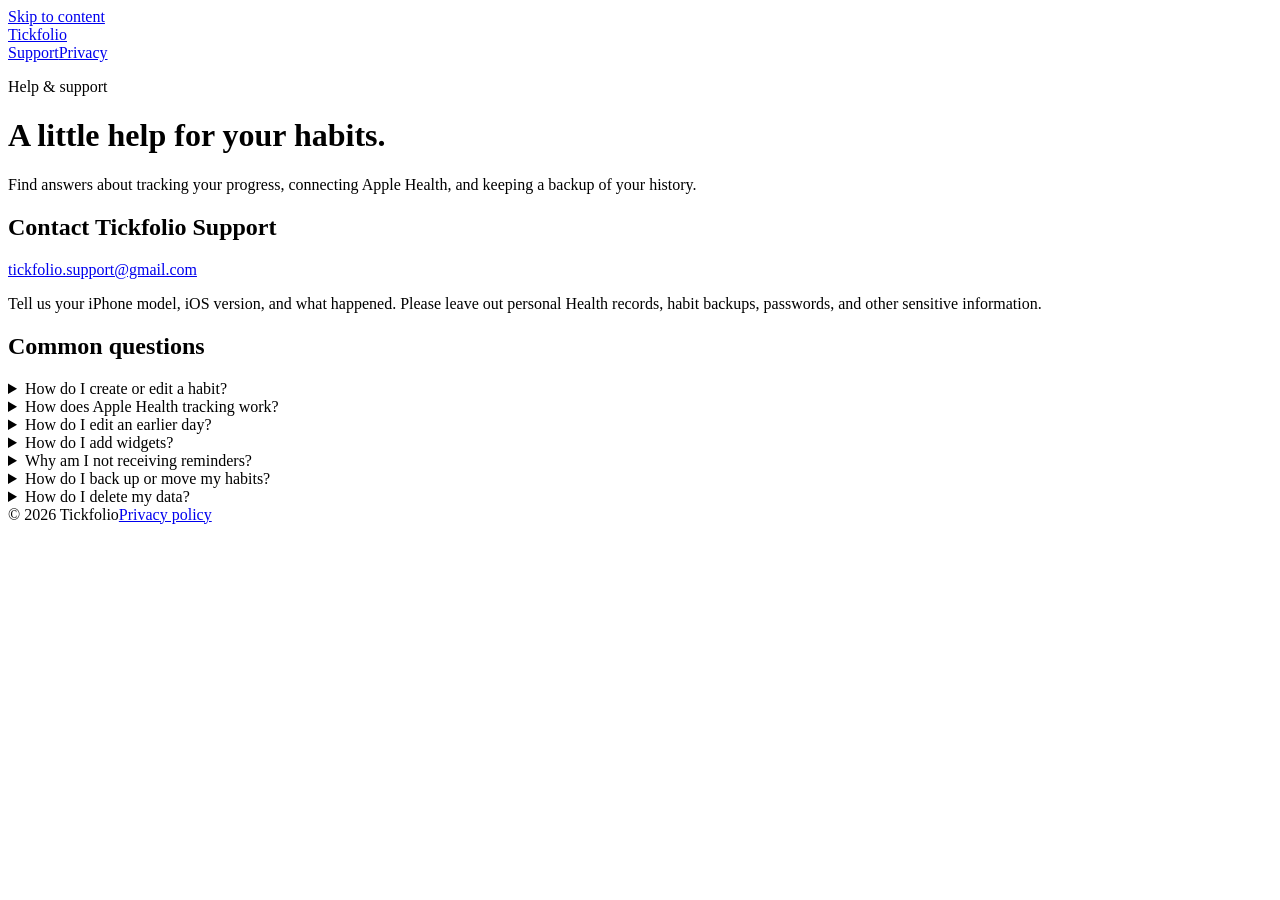
==== index.html @ 2ec6382c "Publish Tickfolio support and privacy pages" ====
<!doctype html>
<html lang="en"><head><meta charset="utf-8"><meta name="viewport" content="width=device-width,initial-scale=1"><title>Tickfolio Support</title><meta name="description" content="Get help with Tickfolio, the iPhone habit tracker. Learn about Apple Health, widgets, reminders, and backups, or contact support."><link rel="stylesheet" href="/tickfolio-support/styles.css"><link rel="icon" type="image/svg+xml" href="data:image/svg+xml,%3Csvg xmlns='http://www.w3.org/2000/svg' viewBox='0 0 32 32'%3E%3Crect width='32' height='32' rx='8' fill='%23075dcc'/%3E%3Cpath d='m8 16 5 5 11-12' fill='none' stroke='white' stroke-width='4'/%3E%3C/svg%3E"></head><body><a class="skip" href="#main">Skip to content</a><header><div class="wrap"><nav aria-label="Main navigation"><a class="brand" href="/tickfolio-support/">Tickfolio</a><div class="navlinks"><a href="/tickfolio-support/" aria-current="page">Support</a><a href="/tickfolio-support/privacy/">Privacy</a></div></nav></div></header><div class="wrap"><main id="main"><p class="eyebrow">Help &amp; support</p><h1>A little help for your habits.</h1><p class="lead">Find answers about tracking your progress, connecting Apple Health, and keeping a backup of your history.</p><section class="contact" aria-labelledby="contact-title"><h2 id="contact-title">Contact Tickfolio Support</h2><p><a class="email" href="mailto:tickfolio.support@gmail.com">tickfolio.support@gmail.com</a></p><p class="small">Tell us your iPhone model, iOS version, and what happened. Please leave out personal Health records, habit backups, passwords, and other sensitive information.</p></section><section aria-labelledby="faq-title"><h2 id="faq-title">Common questions</h2><details><summary>How do I create or edit a habit?</summary><p>Tap + on the home screen and choose Yes or No or Measurable. Set your goal and frequency, then save. To edit a habit, tap its name to open statistics and use the pencil button.</p></details><details><summary>How does Apple Health tracking work?</summary><p>Choose Apple Health under Tracking when creating or editing a habit. Connect steps, exercise minutes, mindful minutes, or sleep, and allow access to that measurement. Tickfolio reads Health data; it does not write to Apple Health. You can also use Tickfolio with manual entries only.</p><p>If new readings are missing, check that data exists in the Health app and review Tickfolio’s Health permissions. Then open Settings &amp; data → Apple Health → Refresh Apple Health. Previously saved readings can remain after permission is turned off.</p></details><details><summary>How do I edit an earlier day?</summary><p>Swipe horizontally across the dates on the home screen to go back in time. In a habit’s statistics, choose Calendar → Edit. Tap a yes-or-no date to cycle its state, or a measurable date to enter a value. A manual edit takes priority over automatic Health tracking for that day; “Use Apple Health again” restores automatic tracking while the habit is connected.</p></details><details><summary>How do I add widgets?</summary><p>Touch and hold an empty part of your iPhone Home Screen and open the widget gallery. Search for Tickfolio, choose a widget, and add it. Touch and hold the widget and choose Edit Widget to select a habit. The Checkmark widget can update a yes-or-no habit; entering a measured value opens the app.</p></details><details><summary>Why am I not receiving reminders?</summary><p>Edit the habit and turn on its reminder, then select the time and days. Allow notifications for Tickfolio in your iPhone’s Settings. Also check whether Focus or your notification settings are silencing alerts.</p></details><details><summary>How do I back up or move my habits?</summary><p>Open Settings &amp; data → Export backup, and save the file somewhere you can find again. Import backup adds copies of the saved habits without replacing your existing habits. CSV export is for viewing history in a spreadsheet. Turn on Include Apple Health history before exporting if you want saved Health readings included. After restoring, reconnect Apple Health to resume automatic updates. There is no automatic sync between devices.</p></details><details><summary>How do I delete my data?</summary><p>Delete an individual habit from the selection menu, or use Delete all habits in Settings &amp; data to remove your habits and their saved Health history. This does not delete the original records in Apple Health. Exported files and device backups are separate copies; remove those from their storage locations if you no longer want them.</p></details></section></main><footer><div class="footerline"><span>© 2026 Tickfolio</span><a href="/tickfolio-support/privacy/">Privacy policy</a></div></footer></div></body></html>
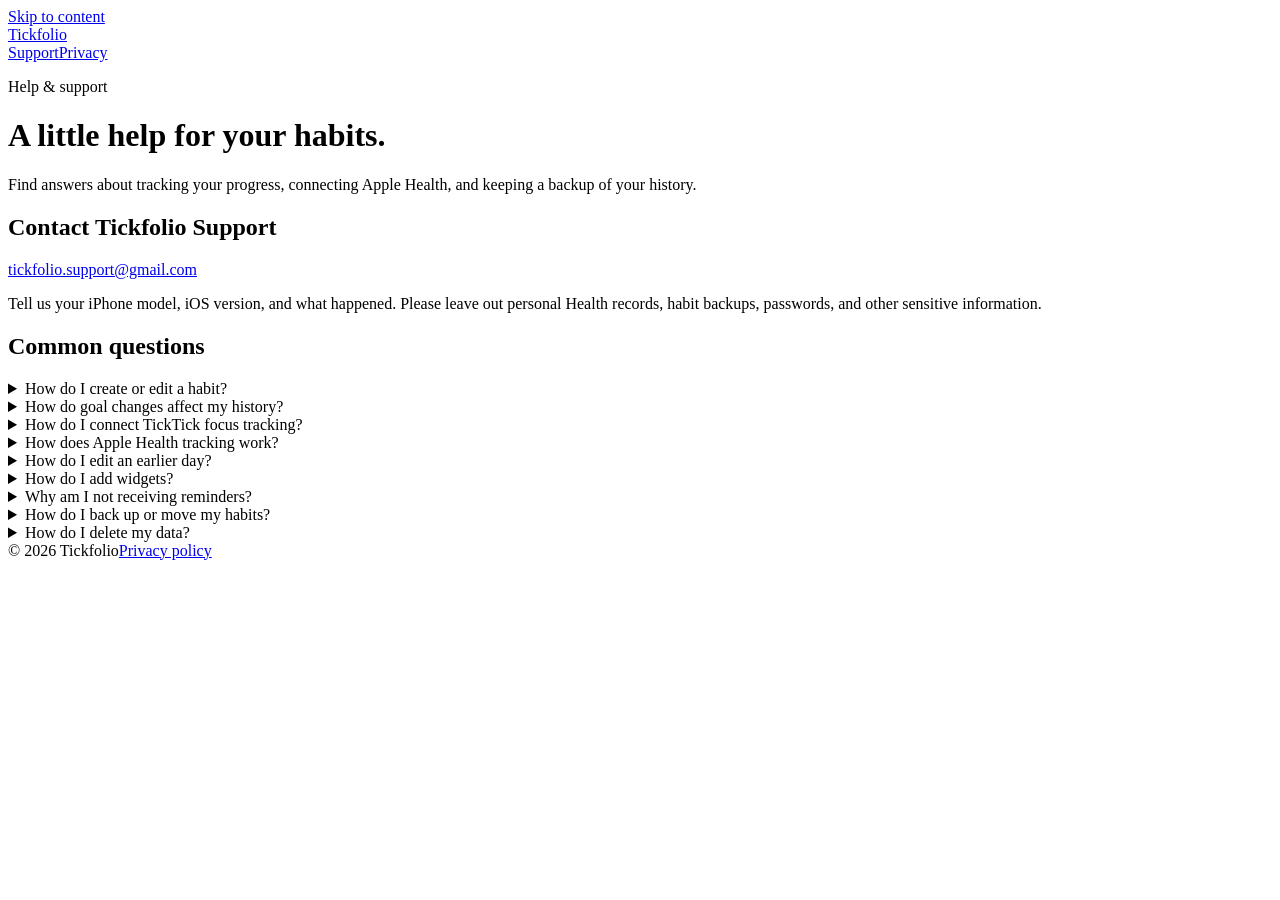
==== commit 80507c04: "Document TickTick sign-in and goal history for Tickfolio 1.1" ====
--- a/index.html
+++ b/index.html
@@ -1,2 +1,2 @@
 <!doctype html>
-<html lang="en"><head><meta charset="utf-8"><meta name="viewport" content="width=device-width,initial-scale=1"><title>Tickfolio Support</title><meta name="description" content="Get help with Tickfolio, the iPhone habit tracker. Learn about Apple Health, widgets, reminders, and backups, or contact support."><link rel="stylesheet" href="/tickfolio-support/styles.css"><link rel="icon" type="image/svg+xml" href="data:image/svg+xml,%3Csvg xmlns='http://www.w3.org/2000/svg' viewBox='0 0 32 32'%3E%3Crect width='32' height='32' rx='8' fill='%23075dcc'/%3E%3Cpath d='m8 16 5 5 11-12' fill='none' stroke='white' stroke-width='4'/%3E%3C/svg%3E"></head><body><a class="skip" href="#main">Skip to content</a><header><div class="wrap"><nav aria-label="Main navigation"><a class="brand" href="/tickfolio-support/">Tickfolio</a><div class="navlinks"><a href="/tickfolio-support/" aria-current="page">Support</a><a href="/tickfolio-support/privacy/">Privacy</a></div></nav></div></header><div class="wrap"><main id="main"><p class="eyebrow">Help &amp; support</p><h1>A little help for your habits.</h1><p class="lead">Find answers about tracking your progress, connecting Apple Health, and keeping a backup of your history.</p><section class="contact" aria-labelledby="contact-title"><h2 id="contact-title">Contact Tickfolio Support</h2><p><a class="email" href="mailto:tickfolio.support@gmail.com">tickfolio.support@gmail.com</a></p><p class="small">Tell us your iPhone model, iOS version, and what happened. Please leave out personal Health records, habit backups, passwords, and other sensitive information.</p></section><section aria-labelledby="faq-title"><h2 id="faq-title">Common questions</h2><details><summary>How do I create or edit a habit?</summary><p>Tap + on the home screen and choose Yes or No or Measurable. Set your goal and frequency, then save. To edit a habit, tap its name to open statistics and use the pencil button.</p></details><details><summary>How does Apple Health tracking work?</summary><p>Choose Apple Health under Tracking when creating or editing a habit. Connect steps, exercise minutes, mindful minutes, or sleep, and allow access to that measurement. Tickfolio reads Health data; it does not write to Apple Health. You can also use Tickfolio with manual entries only.</p><p>If new readings are missing, check that data exists in the Health app and review Tickfolio’s Health permissions. Then open Settings &amp; data → Apple Health → Refresh Apple Health. Previously saved readings can remain after permission is turned off.</p></details><details><summary>How do I edit an earlier day?</summary><p>Swipe horizontally across the dates on the home screen to go back in time. In a habit’s statistics, choose Calendar → Edit. Tap a yes-or-no date to cycle its state, or a measurable date to enter a value. A manual edit takes priority over automatic Health tracking for that day; “Use Apple Health again” restores automatic tracking while the habit is connected.</p></details><details><summary>How do I add widgets?</summary><p>Touch and hold an empty part of your iPhone Home Screen and open the widget gallery. Search for Tickfolio, choose a widget, and add it. Touch and hold the widget and choose Edit Widget to select a habit. The Checkmark widget can update a yes-or-no habit; entering a measured value opens the app.</p></details><details><summary>Why am I not receiving reminders?</summary><p>Edit the habit and turn on its reminder, then select the time and days. Allow notifications for Tickfolio in your iPhone’s Settings. Also check whether Focus or your notification settings are silencing alerts.</p></details><details><summary>How do I back up or move my habits?</summary><p>Open Settings &amp; data → Export backup, and save the file somewhere you can find again. Import backup adds copies of the saved habits without replacing your existing habits. CSV export is for viewing history in a spreadsheet. Turn on Include Apple Health history before exporting if you want saved Health readings included. After restoring, reconnect Apple Health to resume automatic updates. There is no automatic sync between devices.</p></details><details><summary>How do I delete my data?</summary><p>Delete an individual habit from the selection menu, or use Delete all habits in Settings &amp; data to remove your habits and their saved Health history. This does not delete the original records in Apple Health. Exported files and device backups are separate copies; remove those from their storage locations if you no longer want them.</p></details></section></main><footer><div class="footerline"><span>© 2026 Tickfolio</span><a href="/tickfolio-support/privacy/">Privacy policy</a></div></footer></div></body></html>
+<html lang="en"><head><meta charset="utf-8"><meta name="viewport" content="width=device-width,initial-scale=1"><title>Tickfolio Support</title><meta name="description" content="Get help with Tickfolio, the iPhone habit tracker. Learn about Apple Health, widgets, reminders, and backups, or contact support."><link rel="stylesheet" href="/tickfolio-support/styles.css"><link rel="icon" type="image/svg+xml" href="data:image/svg+xml,%3Csvg xmlns='http://www.w3.org/2000/svg' viewBox='0 0 32 32'%3E%3Crect width='32' height='32' rx='8' fill='%23075dcc'/%3E%3Cpath d='m8 16 5 5 11-12' fill='none' stroke='white' stroke-width='4'/%3E%3C/svg%3E"></head><body><a class="skip" href="#main">Skip to content</a><header><div class="wrap"><nav aria-label="Main navigation"><a class="brand" href="/tickfolio-support/">Tickfolio</a><div class="navlinks"><a href="/tickfolio-support/" aria-current="page">Support</a><a href="/tickfolio-support/privacy/">Privacy</a></div></nav></div></header><div class="wrap"><main id="main"><p class="eyebrow">Help &amp; support</p><h1>A little help for your habits.</h1><p class="lead">Find answers about tracking your progress, connecting Apple Health, and keeping a backup of your history.</p><section class="contact" aria-labelledby="contact-title"><h2 id="contact-title">Contact Tickfolio Support</h2><p><a class="email" href="mailto:tickfolio.support@gmail.com">tickfolio.support@gmail.com</a></p><p class="small">Tell us your iPhone model, iOS version, and what happened. Please leave out personal Health records, habit backups, passwords, and other sensitive information.</p></section><section aria-labelledby="faq-title"><h2 id="faq-title">Common questions</h2><details><summary>How do I create or edit a habit?</summary><p>Tap + on the home screen and choose Yes or No or Measurable. Set your goal and frequency, then save. To edit a habit, tap its name to open statistics and use the pencil button.</p></details><details><summary>How do goal changes affect my history?</summary><p>In version 1.1, changing a measurable goal applies from the day you save it. Earlier dates keep their original goals, including completion, scores, streaks, and calendar shading. The Goal changes section in statistics lists the effective dates and previous/new goals. Edits on the same day are combined into that day’s final goal.</p></details><details><summary>How do I connect TickTick focus tracking?</summary><p>In version 1.1, open Settings &amp; data → TickTick → Connect TickTick. Sign in on TickTick’s website and allow read access. Create a yes/no or measurable habit and select TickTick under Tracking. Choose all focus time, Pomodoro, or stopwatch, and a start date. Measurable habits use hours.</p><p>Tickfolio imports finished sessions synced to your TickTick account, including sessions completed on a Mac. Sessions count on their start day in the time zone shown in the editor. Open Tickfolio to refresh; while active it checks about every five minutes. Widgets show the most recently saved totals. This is not instant background sync.</p><p>Manual edits take priority. Choose Use TickTick again in a day’s editor to restore automatic tracking. Disconnecting keeps previously saved history. If access expires or is revoked, sign in again, then explicitly reconnect each habit to the same TickTick account. Backups include focus history, but never connection credentials; automatic tracking is off after import until reconnected.</p></details><details><summary>How does Apple Health tracking work?</summary><p>Choose Apple Health under Tracking when creating or editing a habit. Connect steps, exercise minutes, mindful minutes, or sleep, and allow access to that measurement. Tickfolio reads Health data; it does not write to Apple Health. You can also use Tickfolio with manual entries only.</p><p>If new readings are missing, check that data exists in the Health app and review Tickfolio’s Health permissions. Then open Settings &amp; data → Apple Health → Refresh Apple Health. Previously saved readings can remain after permission is turned off.</p></details><details><summary>How do I edit an earlier day?</summary><p>Swipe horizontally across the dates on the home screen to go back in time. In a habit’s statistics, choose Calendar → Edit. Tap a yes-or-no date to cycle its state, or a measurable date to enter a value. A manual edit takes priority over automatic Health tracking for that day; “Use Apple Health again” restores automatic tracking while the habit is connected.</p></details><details><summary>How do I add widgets?</summary><p>Touch and hold an empty part of your iPhone Home Screen and open the widget gallery. Search for Tickfolio, choose a widget, and add it. Touch and hold the widget and choose Edit Widget to select a habit. The Checkmark widget can update a yes-or-no habit; entering a measured value opens the app.</p></details><details><summary>Why am I not receiving reminders?</summary><p>Edit the habit and turn on its reminder, then select the time and days. Allow notifications for Tickfolio in your iPhone’s Settings. Also check whether Focus or your notification settings are silencing alerts.</p></details><details><summary>How do I back up or move my habits?</summary><p>Open Settings &amp; data → Export backup, and save the file somewhere you can find again. Import backup adds copies of the saved habits without replacing your existing habits. CSV export is for viewing history in a spreadsheet. Turn on Include Apple Health history before exporting if you want saved Health readings included. After restoring, reconnect Apple Health to resume automatic updates. There is no automatic sync between devices.</p></details><details><summary>How do I delete my data?</summary><p>Delete an individual habit from the selection menu, or use Delete all habits in Settings &amp; data to remove your habits and their saved Health history. This does not delete the original records in Apple Health. Exported files and device backups are separate copies; remove those from their storage locations if you no longer want them.</p></details></section></main><footer><div class="footerline"><span>© 2026 Tickfolio</span><a href="/tickfolio-support/privacy/">Privacy policy</a></div></footer></div></body></html>
